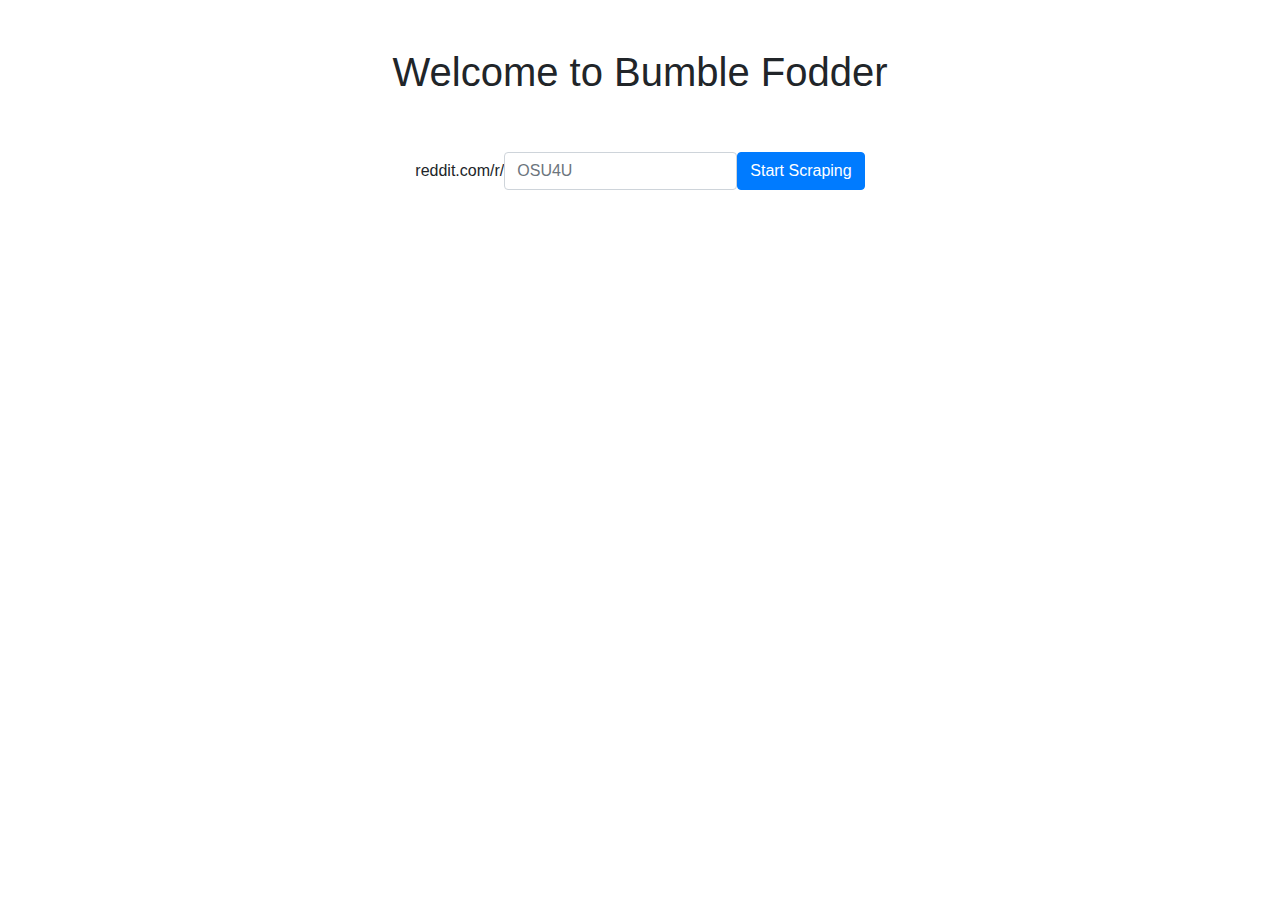
==== Front End/frontentSpike.html @ 83f9ae12 "Added Front end to Github" ====
<!doctype html>
<html lang="en">

<head>
  <!-- Required meta tags -->
  <meta charset="utf-8">
  <meta name="viewport" content="width=device-width, initial-scale=1, shrink-to-fit=no">

  <!-- Bootstrap CSS -->
  <link rel="stylesheet" href="https://stackpath.bootstrapcdn.com/bootstrap/4.3.1/css/bootstrap.min.css"
    integrity="sha384-ggOyR0iXCbMQv3Xipma34MD+dH/1fQ784/j6cY/iJTQUOhcWr7x9JvoRxT2MZw1T" crossorigin="anonymous">
  <link rel="stylesheet" href="spikeNitpicking.css">
  <title>Bumble Fodder</title>
</head>

<body>
  <div>
    <h1 class="mt-5">Welcome to Bumble Fodder</h1>
  </div>
  <div class="container d-flex justify-content-center">
    <form class="form-inline mt-5" id="subRedditForm">
      <div class="form-group">
        <label for="enterSubreddit" class="">reddit.com/r/</label>
        <input type="text" class="form-control" id="enteredSubreddit" placeholder="OSU4U">
      </div>
      <button type="button" class="btn btn-primary" onclick="addSubreddit()">Start Scraping</button>
    </form>
  </div>
  <div id="containersOfSubreddits">
    <!-- add scrapped material here -->
    <!-- <div class="addedSubreddit"></div>
    <h4>reddit.com/r/pandas</h4>
    <div>Lorem ipsum dolor sit amet consectetur adipisicing elit. Nesciunt tempore nobis nostrum molestiae perspiciatis
      aut repudiandae possimus, inventore fugiat quam? Sint nesciunt tempore aspernatur sit debitis tempora impedit eius
      reiciendis.
    </div>
    <button class="button btn-danger" value="button" onclick="deleteSubreddit()">DELETE</button>
    <div class="addedSubreddit"></div>
    <h4>reddit.com/r/hippos</h4>
    <div>Lorem ipsum dolor sit amet consectetur adipisicing elit. Nesciunt tempore nobis nostrum molestiae perspiciatis
      aut repudiandae possimus, inventore fugiat quam? Sint nesciunt tempore aspernatur sit debitis tempora impedit eius
      reiciendis.
    </div>
    <button class="button btn-danger" value="button" onclick="deleteSubreddit()">DELETE</button>
    <div class="addedSubreddit"></div>
    <h4>reddit.com/r/pony</h4>
    <div>Lorem ipsum dolor sit amet consectetur adipisicing elit. Nesciunt tempore nobis nostrum molestiae perspiciatis
      aut repudiandae possimus, inventore fugiat quam? Sint nesciunt tempore aspernatur sit debitis tempora impedit eius
      reiciendis.
    </div>
    <button class="button btn-danger" value="button" onclick="deleteSubreddit()">DELETE</button>
    <div class="addedSubreddit"></div>
    <h4>reddit.com/r/fish</h4>
    <div>Lorem ipsum dolor sit amet consectetur adipisicing elit. Nesciunt tempore nobis nostrum molestiae perspiciatis
      aut repudiandae possimus, inventore fugiat quam? Sint nesciunt tempore aspernatur sit debitis tempora impedit eius
      reiciendis.
    </div>
    <button class="button btn-danger" value="button" onclick="deleteSubreddit()">DELETE</button>
    <div class="addedSubreddit"></div>
    <h4>reddit.com/r/cows</h4>
    <div>Lorem ipsum dolor sit amet consectetur adipisicing elit. Nesciunt tempore nobis nostrum molestiae perspiciatis
      aut repudiandae possimus, inventore fugiat quam? Sint nesciunt tempore aspernatur sit debitis tempora impedit eius
      reiciendis.
    </div>
    <button class="button btn-danger" value="button" onclick="deleteSubreddit()">DELETE</button> -->
  </div>



  <!-- Optional JavaScript -->
  <!-- jQuery first, then Popper.js, then Bootstrap JS -->
  <script src="https://code.jquery.com/jquery-3.3.1.slim.min.js"
    integrity="sha384-q8i/X+965DzO0rT7abK41JStQIAqVgRVzpbzo5smXKp4YfRvH+8abtTE1Pi6jizo"
    crossorigin="anonymous"></script>
  <script src="https://cdnjs.cloudflare.com/ajax/libs/popper.js/1.14.7/umd/popper.min.js"
    integrity="sha384-UO2eT0CpHqdSJQ6hJty5KVphtPhzWj9WO1clHTMGa3JDZwrnQq4sF86dIHNDz0W1"
    crossorigin="anonymous"></script>
  <script src="https://stackpath.bootstrapcdn.com/bootstrap/4.3.1/js/bootstrap.min.js"
    integrity="sha384-JjSmVgyd0p3pXB1rRibZUAYoIIy6OrQ6VrjIEaFf/nJGzIxFDsf4x0xIM+B07jRM"
    crossorigin="anonymous"></script>
  <script src="mecahnics.js"></script>

</body>

</html>
---- Front End/spikeNitpicking.css ----
h1
{
  text-align: center;
}
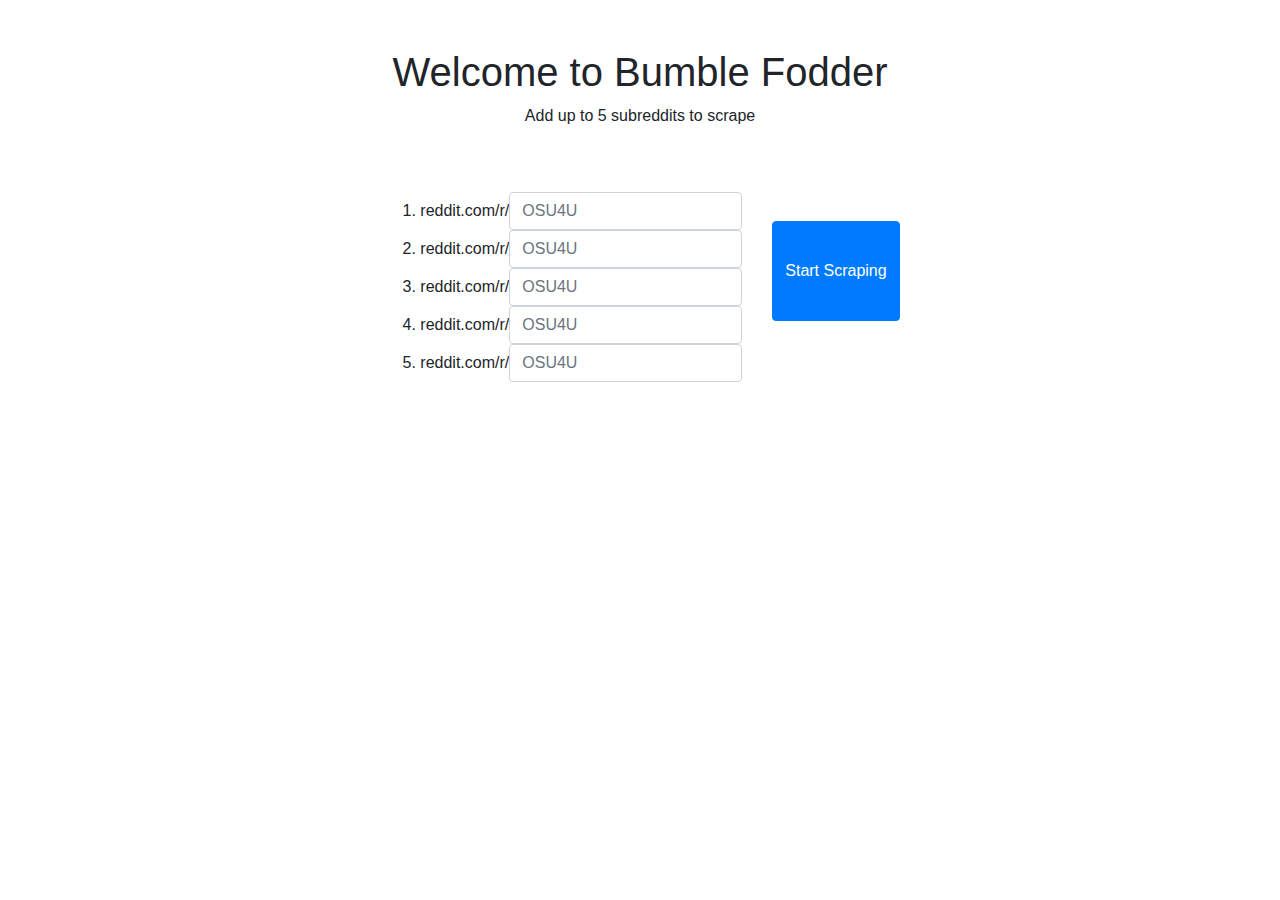
==== commit 0e172de3: "Add 4 form fields for subreddit scraping, make 1st field required" ====
--- a/Front End/frontentSpike.html
+++ b/Front End/frontentSpike.html
@@ -16,15 +16,33 @@
 <body>
   <div>
     <h1 class="mt-5">Welcome to Bumble Fodder</h1>
+      <p class="info-text">Add up to 5 subreddits to scrape</p>
   </div>
   <div class="container d-flex justify-content-center">
     <form class="form-inline mt-5" id="subRedditForm">
       <div class="form-group">
-        <label for="enterSubreddit" class="">reddit.com/r/</label>
-        <input type="text" class="form-control" id="enteredSubreddit" placeholder="OSU4U">
+          <ol>
+              <li><label for="enterSubreddit" class="reddit-entry">reddit.com/r/
+                  <input type="text" class="form-control" id="enteredSubreddit1" placeholder="OSU4U" required></label>
+              </li>
+              <li><label for="enterSubreddit" class="reddit-entry">reddit.com/r/
+                  <input type="text" class="form-control" id="enteredSubreddit1" placeholder="OSU4U"></label>
+              </li>
+              <li><label for="enterSubreddit" class="reddit-entry">reddit.com/r/
+                  <input type="text" class="form-control" id="enteredSubreddit1" placeholder="OSU4U"></label>
+              </li>
+              <li><label for="enterSubreddit" class="reddit-entry">reddit.com/r/
+                  <input type="text" class="form-control" id="enteredSubreddit1" placeholder="OSU4U"></label>
+              </li>
+              <li><label for="enterSubreddit" class="reddit-entry">reddit.com/r/
+                  <input type="text" class="form-control" id="enteredSubreddit1" placeholder="OSU4U"></label>
+              </li>
+          </ol>
       </div>
-      <button type="button" class="btn btn-primary" onclick="addSubreddit()">Start Scraping</button>
     </form>
+    <button type="button" class="btn btn-primary" onclick="addSubreddit()">Start Scraping</button>
+    </form>
+
   </div>
   <div id="containersOfSubreddits">
     <!-- add scrapped material here -->
--- a/Front End/spikeNitpicking.css
+++ b/Front End/spikeNitpicking.css
@@ -1,4 +1,21 @@
 h1
 {
   text-align: center;
+}
+
+.info-text
+{
+  text-align: center;
+}
+
+.form-group
+{
+  padding-right: 30px;
+}
+
+button
+{
+  height: 100px;
+  vertical-align: center;
+  align-self: center;
 }